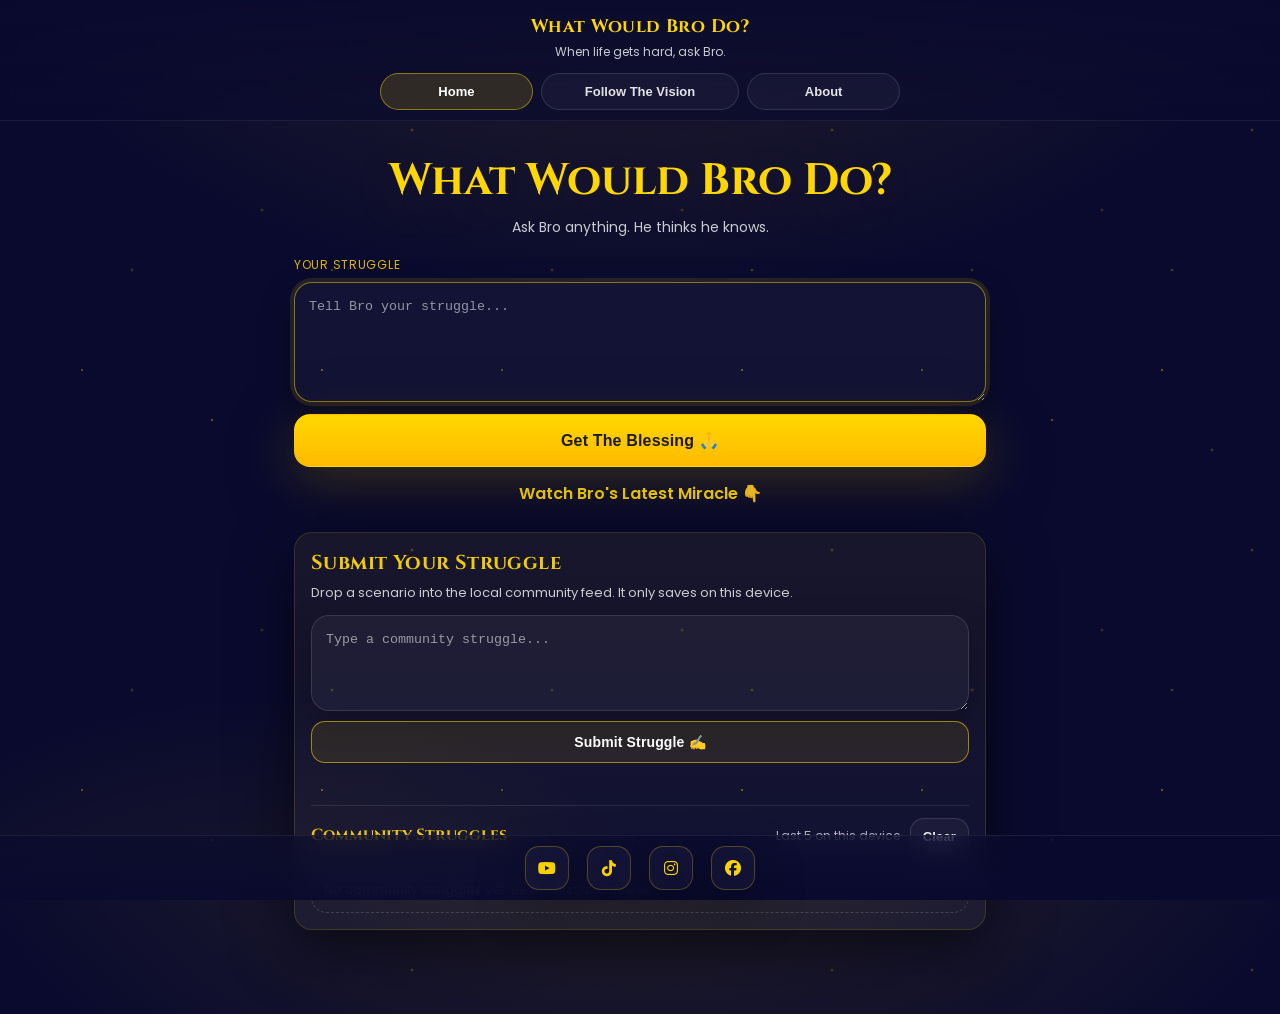
==== index.html @ 2c899ee7 "WWBD PWA: share links, legal pages, GitHub Pages support" ====
<!doctype html>
<html lang="en">
  <head>
    <meta charset="UTF-8" />
    <meta name="viewport" content="width=device-width, initial-scale=1, viewport-fit=cover" />
    <meta name="theme-color" content="#0a0a2e" />
    <meta
      name="description"
      content="Ask Bro anything. He thinks he knows. Follow @BroThinksHesJesus"
    />

    <meta property="og:title" content="What Would Bro Do?" />
    <meta
      property="og:description"
      content="Ask Bro anything. He thinks he knows. Follow @BroThinksHesJesus"
    />
    <meta property="og:image" content="og.png" />
    <meta property="og:type" content="website" />
    <meta name="twitter:card" content="summary_large_image" />
    <meta name="twitter:title" content="What Would Bro Do?" />
    <meta
      name="twitter:description"
      content="Ask Bro anything. He thinks he knows. Follow @BroThinksHesJesus"
    />
    <meta name="twitter:image" content="og.png" />

    <link rel="manifest" href="manifest.json" />
    <link rel="icon" href="icons/icon-192.png" />
    <link rel="apple-touch-icon" href="icons/icon-192.png" />
    <meta name="apple-mobile-web-app-capable" content="yes" />
    <meta name="apple-mobile-web-app-status-bar-style" content="black-translucent" />

    <link rel="preconnect" href="https://fonts.googleapis.com" />
    <link rel="preconnect" href="https://fonts.gstatic.com" crossorigin />
    <link
      href="https://fonts.googleapis.com/css2?family=Cinzel:wght@500;600;700&family=Poppins:wght@300;400;500;600&display=swap"
      rel="stylesheet"
    />

    <link
      rel="stylesheet"
      href="https://cdnjs.cloudflare.com/ajax/libs/font-awesome/6.5.0/css/all.min.css"
      referrerpolicy="no-referrer"
    />

    <!-- Replace G-XXXXXXXX with your Google Analytics ID -->
    <script async src="https://www.googletagmanager.com/gtag/js?id=G-XXXXXXXX"></script>
    <script>
      window.dataLayer = window.dataLayer || [];
      function gtag() {
        dataLayer.push(arguments);
      }
      gtag("js", new Date());
      gtag("config", "G-XXXXXXXX");
    </script>

    <!-- Replace with your AdSense Publisher ID when ready -->
    <script
      async
      src="https://pagead2.googlesyndication.com/pagead/js/adsbygoogle.js?client=ca-pub-XXXXXXXXXXXXXXX"
      crossorigin="anonymous"
    ></script>

    <link rel="stylesheet" href="style.css" />
    <title>What Would Bro Do?</title>
  </head>
  <body>
    <div class="particles" aria-hidden="true"></div>

    <header class="topbar">
      <div class="brand">
        <div class="brand__title">What Would Bro Do?</div>
        <div class="brand__tagline">When life gets hard, ask Bro.</div>
      </div>

      <nav class="tabs" aria-label="Primary">
        <button class="tab is-active" type="button" data-view="home">Home</button>
        <button class="tab" type="button" data-view="social">Follow The Vision</button>
        <button class="tab" type="button" data-view="about">About</button>
      </nav>
    </header>

    <main class="app" id="app" role="main">
      <section class="view is-active" id="view-home" data-view="home">
        <div class="hero">
          <h1 class="logo">What Would Bro Do?</h1>
          <p class="subtext">Ask Bro anything. He thinks he knows.</p>

          <label class="field">
            <span class="field__label">Your Struggle</span>
            <textarea
              id="struggleInput"
              class="input"
              rows="4"
              placeholder="Tell Bro your struggle..."
              autocomplete="off"
              autocapitalize="sentences"
              spellcheck="true"
            ></textarea>
          </label>

          <button id="blessBtn" class="btn btn--gold btn--xl" type="button">
            Get The Blessing 🙏
          </button>

          <a
            class="link"
            href="https://youtube.com/@BroThinksHesJesus"
            target="_blank"
            rel="noopener noreferrer"
          >
            Watch Bro's Latest Miracle 👇
          </a>

          <section class="community card">
            <h2 class="community__title">Submit Your Struggle</h2>
            <p class="community__sub">
              Drop a scenario into the local community feed. It only saves on this device.
            </p>

            <form id="communityForm" class="communityForm">
              <textarea
                id="communityInput"
                class="input input--sm"
                rows="3"
                placeholder="Type a community struggle..."
                autocomplete="off"
                autocapitalize="sentences"
                spellcheck="true"
              ></textarea>
              <button class="btn btn--outline" type="submit">Submit Struggle ✍️</button>
            </form>

            <div id="communityStatus" class="status" role="status" aria-live="polite"></div>

            <div class="community__header">
              <h3 class="community__headerTitle">Community Struggles</h3>
              <div class="community__headerRight">
                <div class="community__headerMeta">Last 5 on this device</div>
                <button id="communityClear" class="btn btn--ghost btn--sm" type="button">
                  Clear
                </button>
              </div>
            </div>
            <div id="communityList" class="communityList"></div>
          </section>
        </div>
      </section>

      <section class="view" id="view-result" data-view="result" aria-live="polite">
        <div class="card card--result">
          <div class="kicker">Bro Says:</div>
          <div id="broResponse" class="response">...</div>

          <div class="actions">
            <button id="shareBtn" class="btn btn--outline" type="button">Share This Blessing 📤</button>
            <button id="againBtn" class="btn btn--ghost" type="button">Ask Again 🔄</button>
            <a
              class="btn btn--gold"
              href="https://youtube.com/@BroThinksHesJesus"
              target="_blank"
              rel="noopener noreferrer"
            >
              Watch Bro's Latest Miracle ▶️
            </a>
          </div>

          <div id="shareStatus" class="status" role="status" aria-live="polite"></div>

          <div id="broTip" class="tip"></div>
        </div>
      </section>

      <section class="view" id="view-social" data-view="social">
        <h2 class="sectionTitle">Follow The Vision</h2>

        <div class="platformGrid">
          <article class="platformCard platformCard--youtube">
            <div class="platformCard__top">
              <div class="platformCard__icon" aria-hidden="true">
                <i class="fa-brands fa-youtube"></i>
              </div>
              <div class="platformCard__meta">
                <div class="platformCard__name">YouTube</div>
                <div class="platformCard__desc">Subscribe for Daily Miracles</div>
              </div>
            </div>
            <a
              class="btn btn--white"
              href="https://youtube.com/@BroThinksHesJesus"
              target="_blank"
              rel="noopener noreferrer"
            >
              Follow Now
            </a>
          </article>

          <article class="platformCard platformCard--tiktok">
            <div class="platformCard__top">
              <div class="platformCard__icon" aria-hidden="true">
                <i class="fa-brands fa-tiktok"></i>
              </div>
              <div class="platformCard__meta">
                <div class="platformCard__name">TikTok</div>
                <div class="platformCard__desc">Join The Chaos</div>
              </div>
            </div>
            <a
              class="btn btn--white"
              href="https://tiktok.com/@BroThinksHesJesus"
              target="_blank"
              rel="noopener noreferrer"
            >
              Follow Now
            </a>
          </article>

          <article class="platformCard platformCard--instagram">
            <div class="platformCard__top">
              <div class="platformCard__icon" aria-hidden="true">
                <i class="fa-brands fa-instagram"></i>
              </div>
              <div class="platformCard__meta">
                <div class="platformCard__name">Instagram</div>
                <div class="platformCard__desc">See The Digital Art</div>
              </div>
            </div>
            <a
              class="btn btn--white"
              href="https://instagram.com/BroThinksHesJesus"
              target="_blank"
              rel="noopener noreferrer"
            >
              Follow Now
            </a>
          </article>

          <article class="platformCard platformCard--facebook">
            <div class="platformCard__top">
              <div class="platformCard__icon" aria-hidden="true">
                <i class="fa-brands fa-facebook"></i>
              </div>
              <div class="platformCard__meta">
                <div class="platformCard__name">Facebook</div>
                <div class="platformCard__desc">Share With The Family</div>
              </div>
            </div>
            <a
              class="btn btn--white"
              href="https://facebook.com/BroThinksHesJesus"
              target="_blank"
              rel="noopener noreferrer"
            >
              Follow Now
            </a>
          </article>
        </div>

        <div class="more">
          <h3 class="more__title">More From The Multiverse</h3>
          <div class="more__links">
            <a class="more__link" href="#" aria-disabled="true">Coming Soon: WWBD Fitness</a>
            <a class="more__link" href="#" aria-disabled="true">Coming Soon: WWBD Dating</a>
            <a class="more__link" href="#" aria-disabled="true">Coming Soon: WWBD Finance</a>
          </div>
        </div>
      </section>

      <section class="view" id="view-about" data-view="about">
        <h2 class="sectionTitle">About</h2>

        <div class="card">
          <p>
            Bro Thinks He's Jesus is a 100% digitally created virtual character living in the modern world.
            Every video, every miracle, every confused reaction — all digital. Created for entertainment and
            parody.
          </p>
          <p>
            This app is a parody experience featuring a fictional digital character. Not affiliated with or endorsed
            by any religion, church, or platform.
          </p>
          <p class="warning">
            ⚠️ This app and all associated content is for entertainment and comedic parody purposes only. All
            characters are digitally created virtual entities.
          </p>
          <p class="aboutNote">
            Community Struggles are saved only on this device unless you add a backend. Don’t submit sensitive
            personal info.
          </p>

          <div class="legalLinks">
            <a class="legalLinks__item" href="/terms.html">Terms of Use</a>
            <a class="legalLinks__item" href="/privacy.html">Privacy Policy</a>
          </div>

          <div class="socialLinks">
            <a
              class="socialLinks__item"
              href="https://youtube.com/@BroThinksHesJesus"
              target="_blank"
              rel="noopener noreferrer"
            >
              <i class="fa-brands fa-youtube"></i>
              YouTube
            </a>
            <a
              class="socialLinks__item"
              href="https://tiktok.com/@BroThinksHesJesus"
              target="_blank"
              rel="noopener noreferrer"
            >
              <i class="fa-brands fa-tiktok"></i>
              TikTok
            </a>
            <a
              class="socialLinks__item"
              href="https://instagram.com/BroThinksHesJesus"
              target="_blank"
              rel="noopener noreferrer"
            >
              <i class="fa-brands fa-instagram"></i>
              Instagram
            </a>
            <a
              class="socialLinks__item"
              href="https://facebook.com/BroThinksHesJesus"
              target="_blank"
              rel="noopener noreferrer"
            >
              <i class="fa-brands fa-facebook"></i>
              Facebook
            </a>
          </div>
        </div>
      </section>
    </main>

    <footer class="socialBar" aria-label="Social Links">
      <a
        class="socialBar__icon"
        href="https://youtube.com/@BroThinksHesJesus"
        target="_blank"
        rel="noopener noreferrer"
        aria-label="YouTube"
      >
        <i class="fa-brands fa-youtube"></i>
      </a>
      <a
        class="socialBar__icon"
        href="https://tiktok.com/@BroThinksHesJesus"
        target="_blank"
        rel="noopener noreferrer"
        aria-label="TikTok"
      >
        <i class="fa-brands fa-tiktok"></i>
      </a>
      <a
        class="socialBar__icon"
        href="https://instagram.com/BroThinksHesJesus"
        target="_blank"
        rel="noopener noreferrer"
        aria-label="Instagram"
      >
        <i class="fa-brands fa-instagram"></i>
      </a>
      <a
        class="socialBar__icon"
        href="https://facebook.com/BroThinksHesJesus"
        target="_blank"
        rel="noopener noreferrer"
        aria-label="Facebook"
      >
        <i class="fa-brands fa-facebook"></i>
      </a>
    </footer>

    <script src="app.js" defer></script>
  </body>
</html>
---- style.css ----
:root {
  --bg: #0a0a2e;
  --gold: #ffd700;
  --text: #ffffff;
  --muted: rgba(255, 255, 255, 0.78);
  --panel: rgba(255, 255, 255, 0.06);
  --panelBorder: rgba(255, 215, 0, 0.22);
  --shadow: 0 18px 60px rgba(0, 0, 0, 0.55);
  --radius: 18px;
  --safeBottom: env(safe-area-inset-bottom, 0px);
}

* {
  box-sizing: border-box;
}

html,
body {
  height: 100%;
}

body {
  margin: 0;
  background: radial-gradient(1200px 800px at 50% -20%, rgba(255, 215, 0, 0.14), transparent 60%),
    radial-gradient(900px 700px at 20% 120%, rgba(255, 215, 0, 0.1), transparent 55%), var(--bg);
  color: var(--text);
  font-family: Poppins, system-ui, -apple-system, Segoe UI, Roboto, Arial, sans-serif;
  overflow-x: hidden;
}

.particles {
  position: fixed;
  inset: 0;
  pointer-events: none;
  z-index: 0;
  opacity: 0.75;
}

.particles::before,
.particles::after {
  content: "";
  position: absolute;
  inset: -10%;
  background-repeat: repeat;
  background-size: 420px 420px;
  filter: blur(0.2px);
}

.particles::before {
  background-image: radial-gradient(circle at 30px 40px, rgba(255, 215, 0, 0.9) 0 1px, transparent 1.6px),
    radial-gradient(circle at 120px 220px, rgba(255, 215, 0, 0.55) 0 1px, transparent 1.8px),
    radial-gradient(circle at 340px 90px, rgba(255, 215, 0, 0.75) 0 1px, transparent 1.7px),
    radial-gradient(circle at 260px 360px, rgba(255, 215, 0, 0.45) 0 1px, transparent 1.9px);
  animation: driftA 18s linear infinite;
  opacity: 0.55;
}

.particles::after {
  background-image: radial-gradient(circle at 80px 120px, rgba(255, 215, 0, 0.6) 0 1px, transparent 1.9px),
    radial-gradient(circle at 210px 40px, rgba(255, 215, 0, 0.85) 0 1px, transparent 1.6px),
    radial-gradient(circle at 390px 300px, rgba(255, 215, 0, 0.5) 0 1px, transparent 1.9px),
    radial-gradient(circle at 40px 360px, rgba(255, 215, 0, 0.7) 0 1px, transparent 1.7px);
  animation: driftB 26s linear infinite;
  opacity: 0.45;
  mix-blend-mode: screen;
}

@keyframes driftA {
  from {
    transform: translate3d(0, 0, 0);
  }
  to {
    transform: translate3d(-120px, 220px, 0);
  }
}

@keyframes driftB {
  from {
    transform: translate3d(0, 0, 0);
  }
  to {
    transform: translate3d(140px, -260px, 0);
  }
}

.topbar {
  position: sticky;
  top: 0;
  z-index: 2;
  padding: 14px 14px 10px;
  background: linear-gradient(to bottom, rgba(10, 10, 46, 0.92), rgba(10, 10, 46, 0.62));
  backdrop-filter: blur(10px);
  border-bottom: 1px solid rgba(255, 255, 255, 0.07);
}

.brand {
  text-align: center;
}

.brand__title {
  font-family: Cinzel, serif;
  color: var(--gold);
  font-weight: 700;
  letter-spacing: 0.03em;
  font-size: 16px;
}

.brand__tagline {
  margin-top: 4px;
  font-size: 12px;
  color: var(--muted);
}

.tabs {
  margin-top: 12px;
  display: grid;
  grid-template-columns: 1fr 1.3fr 1fr;
  gap: 8px;
}

.tab {
  appearance: none;
  border: 1px solid rgba(255, 255, 255, 0.12);
  background: rgba(255, 255, 255, 0.04);
  color: rgba(255, 255, 255, 0.88);
  padding: 10px 10px;
  border-radius: 999px;
  font-size: 13px;
  font-weight: 600;
}

.tab.is-active {
  border-color: rgba(255, 215, 0, 0.45);
  background: rgba(255, 215, 0, 0.14);
  color: var(--text);
}

.app {
  position: relative;
  z-index: 1;
  padding: 18px 14px calc(84px + var(--safeBottom));
  max-width: 720px;
  margin: 0 auto;
}

.view {
  display: none;
  opacity: 0;
  transform: translateY(8px);
}

.view.is-active {
  display: block;
}

.view.is-enter {
  animation: viewIn 280ms ease-out forwards;
}

@keyframes viewIn {
  from {
    opacity: 0;
    transform: translateY(10px);
  }
  to {
    opacity: 1;
    transform: translateY(0);
  }
}

.hero {
  padding-top: 12px;
  display: grid;
  gap: 12px;
}

.logo {
  margin: 6px 0 0;
  text-align: center;
  font-family: Cinzel, serif;
  color: var(--gold);
  font-weight: 700;
  font-size: 34px;
  line-height: 1.1;
  text-shadow: 0 12px 60px rgba(255, 215, 0, 0.15);
}

.subtext {
  margin: 0;
  text-align: center;
  color: var(--muted);
  font-size: 14px;
}

.field {
  display: grid;
  gap: 8px;
  margin-top: 6px;
}

.field__label {
  font-size: 12px;
  letter-spacing: 0.06em;
  text-transform: uppercase;
  color: rgba(255, 215, 0, 0.85);
}

.input {
  width: 100%;
  resize: vertical;
  min-height: 120px;
  padding: 14px 14px;
  border-radius: var(--radius);
  border: 1px solid rgba(255, 255, 255, 0.12);
  background: rgba(255, 255, 255, 0.04);
  color: var(--text);
  outline: none;
  line-height: 1.45;
  box-shadow: 0 10px 30px rgba(0, 0, 0, 0.25);
}

.input::placeholder {
  color: rgba(255, 255, 255, 0.55);
}

.input:focus {
  border-color: rgba(255, 215, 0, 0.5);
  box-shadow: 0 0 0 4px rgba(255, 215, 0, 0.11), 0 14px 34px rgba(0, 0, 0, 0.35);
}

.btn {
  appearance: none;
  border: 1px solid transparent;
  border-radius: 14px;
  padding: 12px 14px;
  font-weight: 700;
  font-size: 14px;
  letter-spacing: 0.01em;
  cursor: pointer;
  text-decoration: none;
  display: inline-flex;
  justify-content: center;
  align-items: center;
  gap: 10px;
  transition: transform 120ms ease, filter 120ms ease, background 120ms ease, border-color 120ms ease;
  user-select: none;
}

.btn:active {
  transform: translateY(1px) scale(0.99);
}

.btn--xl {
  padding: 16px 16px;
  font-size: 16px;
  border-radius: 16px;
}

.btn--gold {
  background: linear-gradient(180deg, rgba(255, 215, 0, 1), rgba(255, 186, 0, 1));
  color: #1b1b1b;
  box-shadow: 0 14px 50px rgba(255, 215, 0, 0.18), 0 20px 70px rgba(0, 0, 0, 0.35);
}

.btn--gold:hover {
  filter: brightness(1.04);
}

.btn--outline {
  border-color: rgba(255, 215, 0, 0.55);
  background: rgba(255, 215, 0, 0.09);
  color: var(--text);
}

.btn--ghost {
  border-color: rgba(255, 255, 255, 0.12);
  background: rgba(255, 255, 255, 0.04);
  color: rgba(255, 255, 255, 0.92);
}

.btn--white {
  background: rgba(255, 255, 255, 0.92);
  color: #161616;
}

.link {
  text-align: center;
  color: rgba(255, 215, 0, 0.9);
  text-decoration: none;
  font-weight: 600;
  margin-top: 2px;
}

.link:hover {
  text-decoration: underline;
}

.card {
  background: var(--panel);
  border: 1px solid rgba(255, 255, 255, 0.1);
  border-radius: var(--radius);
  padding: 16px 16px;
  box-shadow: var(--shadow);
}

.card--result {
  border-color: var(--panelBorder);
  padding: 18px 16px;
}

.community {
  margin-top: 14px;
  padding: 16px 16px;
  border-color: rgba(255, 215, 0, 0.14);
  background: linear-gradient(180deg, rgba(255, 215, 0, 0.06), rgba(255, 255, 255, 0.03));
}

.community__title {
  margin: 0;
  font-family: Cinzel, serif;
  color: rgba(255, 215, 0, 0.95);
  font-size: 20px;
  letter-spacing: 0.02em;
}

.community__sub {
  margin: 8px 0 12px;
  color: rgba(255, 255, 255, 0.78);
  font-size: 13px;
  line-height: 1.4;
}

.input--sm {
  min-height: 96px;
}

.communityForm {
  display: grid;
  gap: 10px;
}

.community__header {
  margin-top: 14px;
  display: flex;
  justify-content: space-between;
  align-items: baseline;
  gap: 10px;
  padding-top: 12px;
  border-top: 1px solid rgba(255, 255, 255, 0.1);
}

.community__headerTitle {
  margin: 0;
  font-family: Cinzel, serif;
  color: rgba(255, 215, 0, 0.92);
  font-size: 16px;
}

.community__headerMeta {
  font-size: 12px;
  color: rgba(255, 255, 255, 0.68);
}

.community__headerRight {
  display: flex;
  gap: 10px;
  align-items: center;
}

.communityList {
  margin-top: 12px;
  display: grid;
  gap: 10px;
}

.communityItem {
  border-radius: 16px;
  border: 1px solid rgba(255, 255, 255, 0.12);
  background: rgba(0, 0, 0, 0.16);
  padding: 12px 12px;
  display: grid;
  gap: 10px;
}

.communityItem__text {
  margin: 0;
  color: rgba(255, 255, 255, 0.92);
  font-size: 14px;
  line-height: 1.45;
}

.communityItem__actions {
  display: flex;
  gap: 10px;
  flex-wrap: wrap;
}

.btn--sm {
  padding: 10px 12px;
  border-radius: 14px;
  font-size: 13px;
}

.communityEmpty {
  border-radius: 16px;
  border: 1px dashed rgba(255, 255, 255, 0.16);
  padding: 12px 12px;
  color: rgba(255, 255, 255, 0.72);
  font-size: 13px;
}

.kicker {
  font-family: Cinzel, serif;
  color: var(--gold);
  letter-spacing: 0.08em;
  text-transform: uppercase;
  font-size: 12px;
  margin-bottom: 10px;
}

.response {
  font-size: 22px;
  line-height: 1.35;
  font-weight: 600;
  color: var(--text);
}

.actions {
  margin-top: 16px;
  display: grid;
  gap: 10px;
}

.status {
  margin-top: 10px;
  min-height: 18px;
  color: rgba(255, 255, 255, 0.85);
  font-size: 13px;
  white-space: pre-wrap;
}

.tip {
  margin-top: 14px;
  color: rgba(255, 215, 0, 0.92);
  font-style: italic;
  font-weight: 600;
  line-height: 1.4;
}

.sectionTitle {
  margin: 10px 0 14px;
  font-family: Cinzel, serif;
  color: var(--gold);
  font-size: 26px;
  letter-spacing: 0.02em;
}

.platformGrid {
  display: grid;
  gap: 12px;
}

.platformCard {
  border-radius: var(--radius);
  padding: 14px 14px;
  box-shadow: var(--shadow);
  border: 1px solid rgba(255, 255, 255, 0.1);
  display: grid;
  gap: 12px;
}

.platformCard__top {
  display: grid;
  grid-template-columns: 44px 1fr;
  gap: 12px;
  align-items: center;
}

.platformCard__icon {
  width: 44px;
  height: 44px;
  border-radius: 14px;
  display: grid;
  place-items: center;
  background: rgba(255, 255, 255, 0.18);
  font-size: 20px;
}

.platformCard__name {
  font-weight: 800;
  font-size: 14px;
  letter-spacing: 0.02em;
}

.platformCard__desc {
  color: rgba(255, 255, 255, 0.9);
  font-size: 13px;
}

.platformCard--youtube {
  background: linear-gradient(180deg, rgba(255, 0, 0, 0.32), rgba(10, 10, 46, 0.9));
  border-color: rgba(255, 0, 0, 0.35);
}

.platformCard--tiktok {
  background: linear-gradient(180deg, rgba(37, 244, 238, 0.22), rgba(10, 10, 46, 0.9));
  border-color: rgba(37, 244, 238, 0.32);
}

.platformCard--instagram {
  background: linear-gradient(180deg, rgba(225, 48, 108, 0.22), rgba(10, 10, 46, 0.9));
  border-color: rgba(225, 48, 108, 0.3);
}

.platformCard--facebook {
  background: linear-gradient(180deg, rgba(24, 119, 242, 0.22), rgba(10, 10, 46, 0.9));
  border-color: rgba(24, 119, 242, 0.3);
}

.more {
  margin-top: 16px;
  padding: 16px;
  border-radius: var(--radius);
  border: 1px solid rgba(255, 255, 255, 0.12);
  background: rgba(255, 255, 255, 0.03);
}

.more__title {
  margin: 0 0 10px;
  font-family: Cinzel, serif;
  color: rgba(255, 215, 0, 0.95);
  font-size: 18px;
}

.more__links {
  display: grid;
  gap: 10px;
}

.more__link {
  color: rgba(255, 255, 255, 0.85);
  text-decoration: none;
  border: 1px solid rgba(255, 255, 255, 0.12);
  background: rgba(0, 0, 0, 0.18);
  padding: 12px 12px;
  border-radius: 14px;
}

.more__link:hover {
  border-color: rgba(255, 215, 0, 0.35);
}

.more__link[aria-disabled="true"] {
  opacity: 0.8;
  cursor: not-allowed;
}

.warning {
  color: rgba(255, 215, 0, 0.92);
  font-weight: 600;
}

.aboutNote {
  color: rgba(255, 255, 255, 0.78);
  font-weight: 600;
}

.legalLinks {
  margin-top: 12px;
  display: flex;
  gap: 10px;
  flex-wrap: wrap;
}

.legalLinks__item {
  color: rgba(255, 215, 0, 0.95);
  text-decoration: none;
  border: 1px solid rgba(255, 215, 0, 0.22);
  border-radius: 999px;
  padding: 10px 12px;
  background: rgba(255, 215, 0, 0.06);
  font-weight: 800;
  font-size: 13px;
}

.legalLinks__item:hover {
  border-color: rgba(255, 215, 0, 0.5);
}

.policyShell {
  padding-top: 14px;
}

.policyTop {
  display: flex;
  justify-content: flex-start;
  margin-bottom: 8px;
}

.policyCard p {
  color: rgba(255, 255, 255, 0.86);
  line-height: 1.55;
}

.policyMeta {
  margin-top: 0;
  color: rgba(255, 255, 255, 0.7);
  font-size: 13px;
  font-weight: 600;
}

.policyH {
  margin: 18px 0 8px;
  font-family: Cinzel, serif;
  color: rgba(255, 215, 0, 0.95);
  font-size: 18px;
}

.policyList {
  margin: 10px 0 0;
  padding-left: 18px;
  color: rgba(255, 255, 255, 0.86);
  line-height: 1.55;
}

.socialLinks {
  margin-top: 12px;
  display: grid;
  gap: 10px;
}

.socialLinks__item {
  color: rgba(255, 255, 255, 0.92);
  text-decoration: none;
  border: 1px solid rgba(255, 255, 255, 0.12);
  border-radius: 14px;
  padding: 12px 12px;
  display: inline-flex;
  align-items: center;
  gap: 10px;
  background: rgba(255, 255, 255, 0.03);
}

.socialLinks__item:hover {
  border-color: rgba(255, 215, 0, 0.35);
}

.socialBar {
  position: fixed;
  left: 0;
  right: 0;
  bottom: 0;
  padding: 10px 18px calc(10px + var(--safeBottom));
  display: flex;
  justify-content: center;
  gap: 18px;
  background: linear-gradient(to top, rgba(10, 10, 46, 0.95), rgba(10, 10, 46, 0.55));
  backdrop-filter: blur(12px);
  border-top: 1px solid rgba(255, 255, 255, 0.08);
  z-index: 2;
}

.socialBar__icon {
  width: 44px;
  height: 44px;
  border-radius: 14px;
  display: grid;
  place-items: center;
  text-decoration: none;
  color: rgba(255, 215, 0, 0.98);
  border: 1px solid rgba(255, 215, 0, 0.26);
  background: rgba(255, 255, 255, 0.03);
  box-shadow: 0 18px 50px rgba(0, 0, 0, 0.35);
  transition: transform 120ms ease, background 120ms ease, border-color 120ms ease;
}

.socialBar__icon:hover {
  border-color: rgba(255, 215, 0, 0.55);
  background: rgba(255, 215, 0, 0.08);
}

.socialBar__icon:active {
  transform: translateY(1px) scale(0.99);
}

@media (min-width: 640px) {
  .brand__title {
    font-size: 18px;
  }

  .tabs {
    max-width: 520px;
    margin-left: auto;
    margin-right: auto;
  }

  .logo {
    font-size: 44px;
  }

  .actions {
    grid-template-columns: 1fr 1fr;
  }

  .actions .btn--gold {
    grid-column: 1 / -1;
  }
}

@media (prefers-reduced-motion: reduce) {
  .particles::before,
  .particles::after,
  .view.is-enter {
    animation: none !important;
  }
}
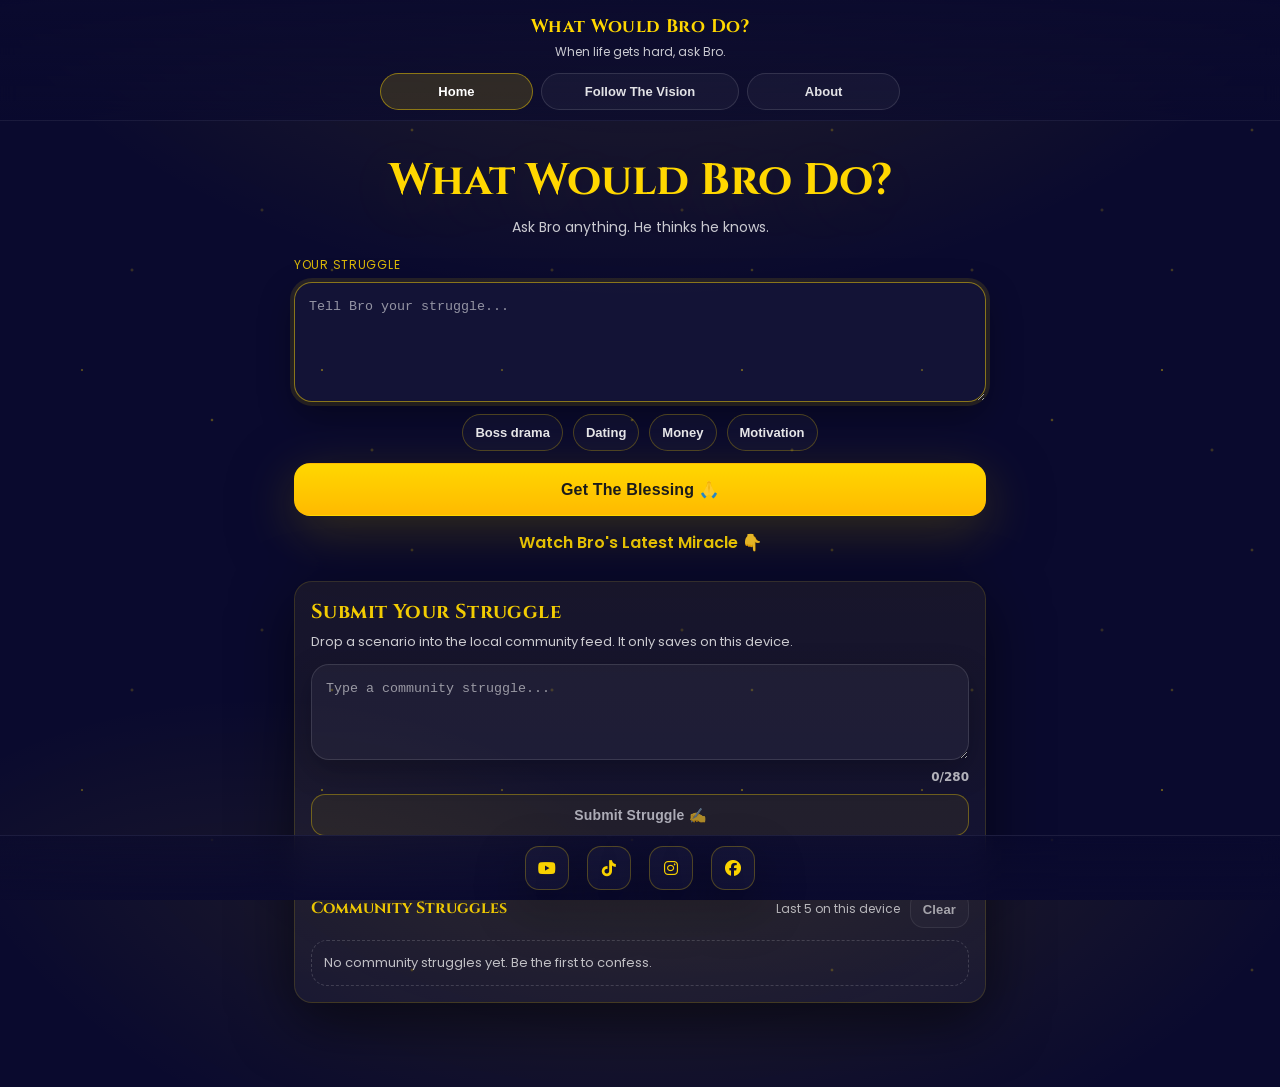
==== commit 4780f465: "UI polish: quick chips, counters, focus styles" ====
--- a/index.html
+++ b/index.html
@@ -99,6 +99,21 @@
             ></textarea>
           </label>
 
+          <div class="chips" aria-label="Quick struggles">
+            <button class="chip" type="button" data-template="My boss asked me to circle back but I already spiritually ascended.">
+              Boss drama
+            </button>
+            <button class="chip" type="button" data-template="I miss them but my dignity is fighting for its life.">
+              Dating
+            </button>
+            <button class="chip" type="button" data-template="My bank account is doing a famine arc.">
+              Money
+            </button>
+            <button class="chip" type="button" data-template="I need motivation but my bed has a strong anointing.">
+              Motivation
+            </button>
+          </div>
+
           <button id="blessBtn" class="btn btn--gold btn--xl" type="button">
             Get The Blessing 🙏
           </button>
@@ -128,6 +143,9 @@
                 autocapitalize="sentences"
                 spellcheck="true"
               ></textarea>
+              <div class="counterRow">
+                <div id="communityCount" class="counter" aria-live="polite">0/280</div>
+              </div>
               <button class="btn btn--outline" type="submit">Submit Struggle ✍️</button>
             </form>
 
--- a/style.css
+++ b/style.css
@@ -26,6 +26,7 @@
   color: var(--text);
   font-family: Poppins, system-ui, -apple-system, Segoe UI, Roboto, Arial, sans-serif;
   overflow-x: hidden;
+  -webkit-tap-highlight-color: transparent;
 }
 
 .particles {
@@ -246,6 +247,12 @@
   user-select: none;
 }
 
+.btn:disabled {
+  opacity: 0.65;
+  cursor: not-allowed;
+  transform: none;
+}
+
 .btn:active {
   transform: translateY(1px) scale(0.99);
 }
@@ -262,8 +269,84 @@
   box-shadow: 0 14px 50px rgba(255, 215, 0, 0.18), 0 20px 70px rgba(0, 0, 0, 0.35);
 }
 
-.btn--gold:hover {
+.btn--gold:not(:disabled) {
+  animation: goldPulse 3.2s ease-in-out infinite;
+}
+
+.btn--gold:not(:disabled):hover {
   filter: brightness(1.04);
+}
+
+@keyframes goldPulse {
+  0%,
+  100% {
+    box-shadow: 0 14px 50px rgba(255, 215, 0, 0.16), 0 20px 70px rgba(0, 0, 0, 0.35);
+  }
+  50% {
+    box-shadow: 0 16px 64px rgba(255, 215, 0, 0.24), 0 26px 90px rgba(0, 0, 0, 0.38);
+  }
+}
+
+.btn:focus-visible,
+.tab:focus-visible,
+.chip:focus-visible,
+.link:focus-visible,
+.socialBar__icon:focus-visible,
+.legalLinks__item:focus-visible,
+.socialLinks__item:focus-visible,
+.more__link:focus-visible {
+  outline: none;
+  box-shadow: 0 0 0 4px rgba(255, 215, 0, 0.18), 0 18px 60px rgba(0, 0, 0, 0.45);
+  border-color: rgba(255, 215, 0, 0.55);
+}
+
+.chips {
+  display: flex;
+  flex-wrap: wrap;
+  justify-content: center;
+  gap: 10px;
+}
+
+.chip {
+  appearance: none;
+  border: 1px solid rgba(255, 215, 0, 0.26);
+  background: rgba(255, 255, 255, 0.03);
+  color: rgba(255, 255, 255, 0.92);
+  padding: 10px 12px;
+  border-radius: 999px;
+  font-weight: 700;
+  font-size: 13px;
+  cursor: pointer;
+  transition: transform 120ms ease, background 120ms ease, border-color 120ms ease;
+}
+
+.chip:active {
+  transform: translateY(1px);
+}
+
+.chip:hover {
+  border-color: rgba(255, 215, 0, 0.55);
+  background: rgba(255, 215, 0, 0.08);
+}
+
+.counterRow {
+  display: flex;
+  justify-content: flex-end;
+}
+
+.counter {
+  font-size: 12px;
+  color: rgba(255, 255, 255, 0.68);
+  font-weight: 700;
+}
+
+.counter.is-over {
+  color: rgba(255, 160, 160, 0.95);
+}
+
+.input[aria-invalid="true"] {
+  border-color: rgba(255, 160, 160, 0.6);
+  box-shadow: 0 0 0 4px rgba(255, 160, 160, 0.12), 0 14px 34px rgba(0, 0, 0, 0.35);
 }
 
 .btn--outline {
@@ -710,7 +793,8 @@
 @media (prefers-reduced-motion: reduce) {
   .particles::before,
   .particles::after,
-  .view.is-enter {
+  .view.is-enter,
+  .btn--gold:not(:disabled) {
     animation: none !important;
   }
 }
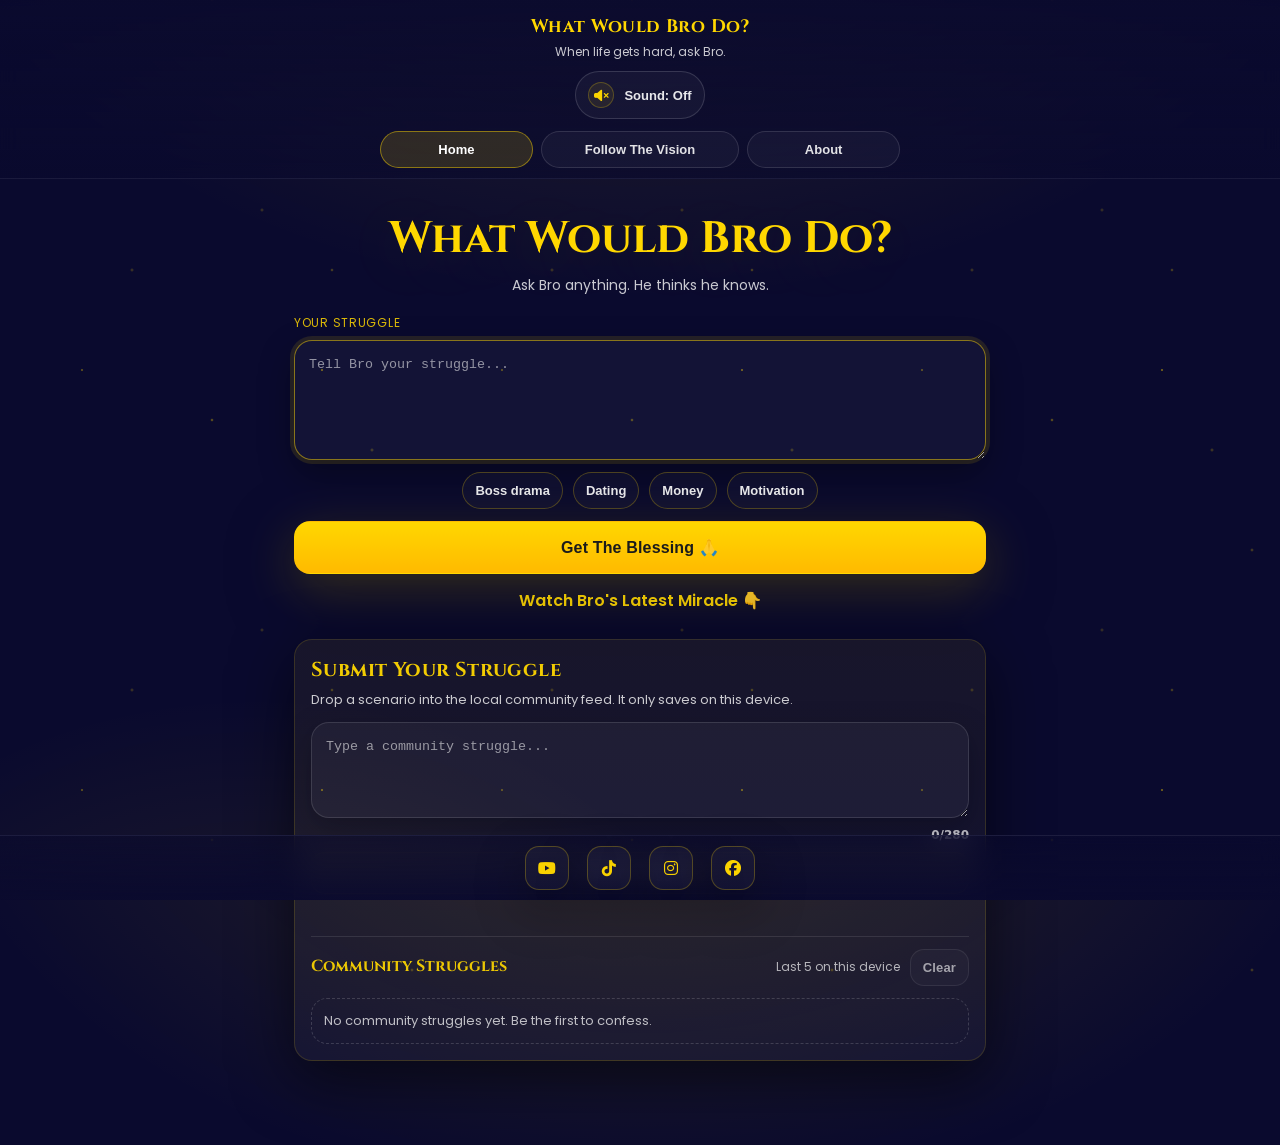
==== commit 1c214f7a: "Viral mode: sound toggle + confetti" ====
--- a/index.html
+++ b/index.html
@@ -71,6 +71,13 @@
       <div class="brand">
         <div class="brand__title">What Would Bro Do?</div>
         <div class="brand__tagline">When life gets hard, ask Bro.</div>
+      </div>
+
+      <div class="topbar__actions" aria-label="Settings">
+        <button id="soundToggle" class="pill" type="button" aria-pressed="false" aria-label="Sound">
+          <span class="pill__icon" aria-hidden="true"><i class="fa-solid fa-volume-xmark"></i></span>
+          <span class="pill__label">Sound: Off</span>
+        </button>
       </div>
 
       <nav class="tabs" aria-label="Primary">
--- a/style.css
+++ b/style.css
@@ -92,6 +92,57 @@
   background: linear-gradient(to bottom, rgba(10, 10, 46, 0.92), rgba(10, 10, 46, 0.62));
   backdrop-filter: blur(10px);
   border-bottom: 1px solid rgba(255, 255, 255, 0.07);
+}
+
+.topbar__actions {
+  margin-top: 10px;
+  display: flex;
+  justify-content: center;
+}
+
+.pill {
+  appearance: none;
+  border: 1px solid rgba(255, 255, 255, 0.14);
+  background: rgba(255, 255, 255, 0.04);
+  color: rgba(255, 255, 255, 0.9);
+  border-radius: 999px;
+  padding: 10px 12px;
+  display: inline-flex;
+  align-items: center;
+  gap: 10px;
+  font-weight: 800;
+  font-size: 13px;
+  cursor: pointer;
+  transition: transform 120ms ease, background 120ms ease, border-color 120ms ease;
+}
+
+.pill__icon {
+  width: 26px;
+  height: 26px;
+  border-radius: 999px;
+  display: grid;
+  place-items: center;
+  border: 1px solid rgba(255, 215, 0, 0.24);
+  background: rgba(255, 215, 0, 0.08);
+  color: rgba(255, 215, 0, 0.98);
+}
+
+.pill:active {
+  transform: translateY(1px);
+}
+
+.pill.is-on {
+  border-color: rgba(255, 215, 0, 0.45);
+  background: rgba(255, 215, 0, 0.12);
+}
+
+.pill.is-on .pill__icon {
+  border-color: rgba(255, 215, 0, 0.5);
+  background: rgba(255, 215, 0, 0.18);
+}
+
+.pill:hover {
+  border-color: rgba(255, 215, 0, 0.35);
 }
 
 .brand {
@@ -289,6 +340,7 @@
 
 .btn:focus-visible,
 .tab:focus-visible,
+.pill:focus-visible,
 .chip:focus-visible,
 .link:focus-visible,
 .socialBar__icon:focus-visible,
@@ -298,6 +350,74 @@
   outline: none;
   box-shadow: 0 0 0 4px rgba(255, 215, 0, 0.18), 0 18px 60px rgba(0, 0, 0, 0.45);
   border-color: rgba(255, 215, 0, 0.55);
+}
+
+.confetti {
+  position: fixed;
+  inset: 0;
+  pointer-events: none;
+  z-index: 5;
+}
+
+.confettiPiece {
+  position: absolute;
+  top: -20px;
+  width: 10px;
+  height: 14px;
+  border-radius: 3px;
+  transform: translate3d(0, 0, 0);
+  animation: confettiFall 900ms ease-out forwards;
+  opacity: 0.95;
+  filter: drop-shadow(0 10px 18px rgba(0, 0, 0, 0.45));
+}
+
+@keyframes confettiFall {
+  0% {
+    transform: translate3d(var(--x, 0), -30px, 0) rotate(0deg);
+  }
+  100% {
+    transform: translate3d(calc(var(--x, 0) + var(--drift, 0px)), calc(100vh + 40px), 0)
+      rotate(var(--rot, 260deg));
+    opacity: 0;
+  }
+}
+
+.response.is-pop {
+  animation: popIn 260ms ease-out;
+}
+
+@keyframes popIn {
+  0% {
+    transform: translateY(6px) scale(0.985);
+    filter: blur(0.1px);
+  }
+  100% {
+    transform: translateY(0) scale(1);
+    filter: blur(0);
+  }
+}
+
+.wiggle {
+  animation: wiggle 320ms ease-in-out;
+}
+
+@keyframes wiggle {
+  0%,
+  100% {
+    transform: translateX(0);
+  }
+  20% {
+    transform: translateX(-6px);
+  }
+  40% {
+    transform: translateX(5px);
+  }
+  60% {
+    transform: translateX(-4px);
+  }
+  80% {
+    transform: translateX(3px);
+  }
 }
 
 .chips {
@@ -794,7 +914,10 @@
   .particles::before,
   .particles::after,
   .view.is-enter,
-  .btn--gold:not(:disabled) {
+  .btn--gold:not(:disabled),
+  .confettiPiece,
+  .response.is-pop,
+  .wiggle {
     animation: none !important;
   }
 }
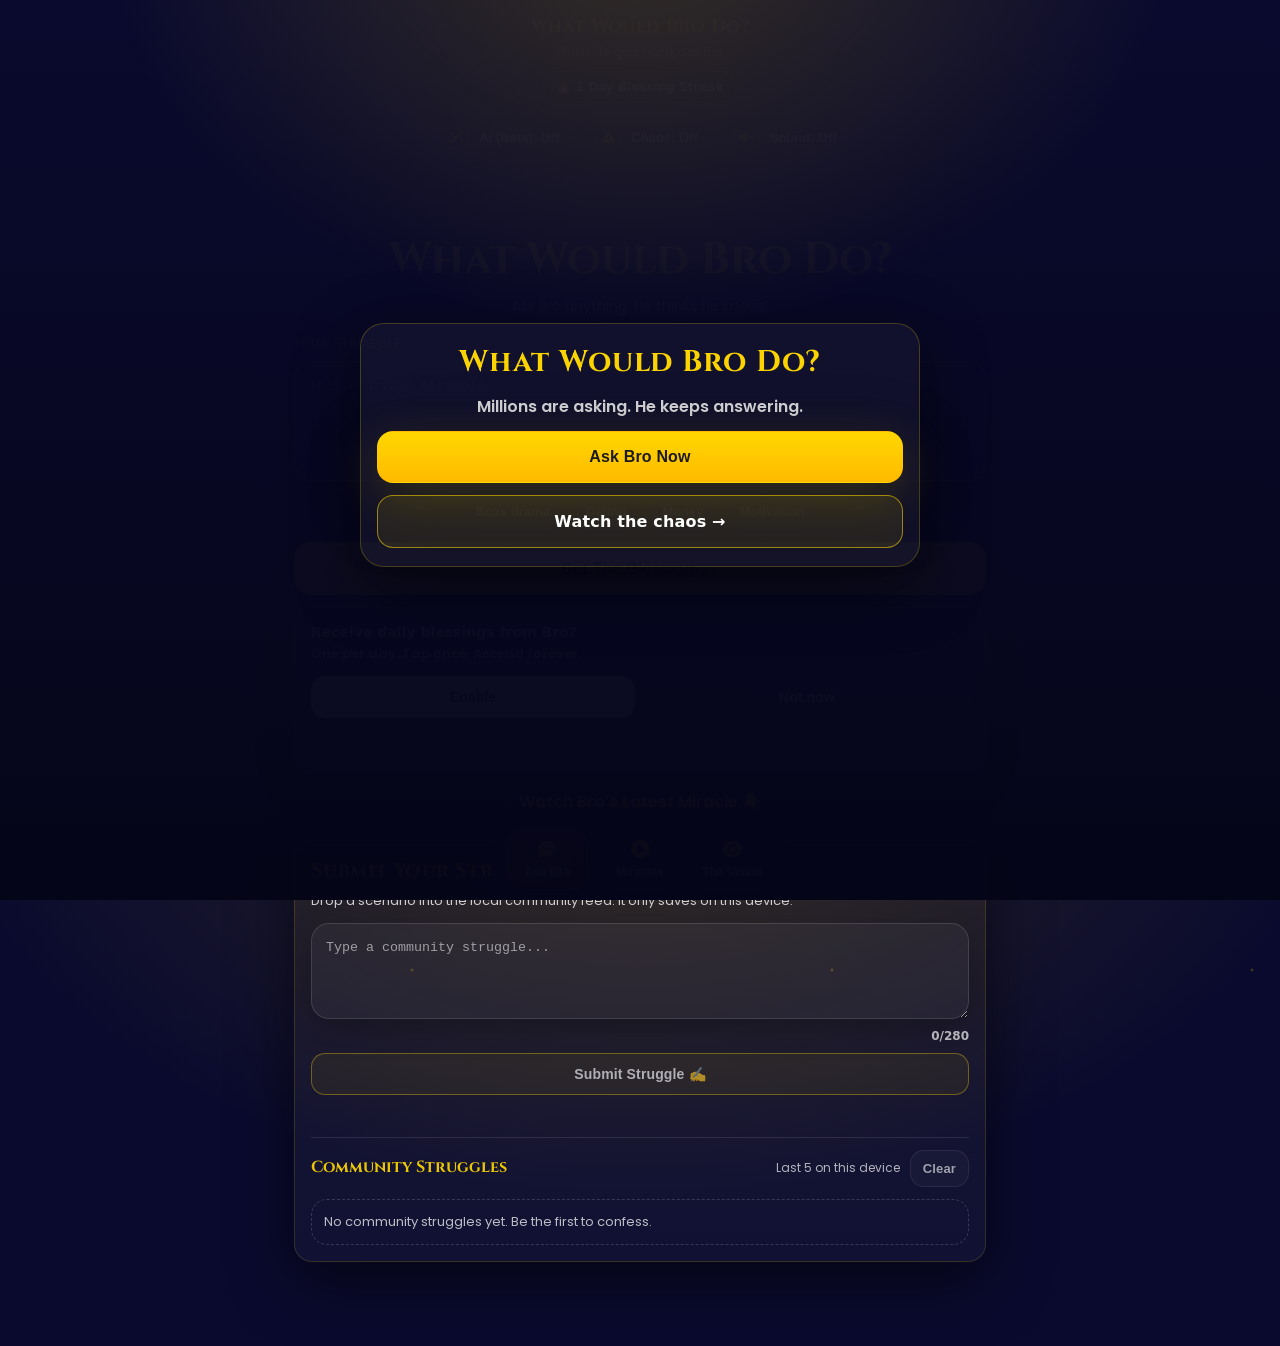
==== commit c9422b0d: "Add AI mode + creator tools + trend board" ====
--- a/index.html
+++ b/index.html
@@ -6,13 +6,13 @@
     <meta name="theme-color" content="#0a0a2e" />
     <meta
       name="description"
-      content="Ask Bro anything. He thinks he knows. Follow @BroThinksHesJesus"
+      content="The official hub of the Bro Multiverse. Ask Bro anything. He thinks he knows. Follow @BroThinksHesJesus"
     />
 
     <meta property="og:title" content="What Would Bro Do?" />
     <meta
       property="og:description"
-      content="Ask Bro anything. He thinks he knows. Follow @BroThinksHesJesus"
+      content="The official hub of the Bro Multiverse. Ask Bro anything. He thinks he knows. Follow @BroThinksHesJesus"
     />
     <meta property="og:image" content="og.png" />
     <meta property="og:type" content="website" />
@@ -20,7 +20,7 @@
     <meta name="twitter:title" content="What Would Bro Do?" />
     <meta
       name="twitter:description"
-      content="Ask Bro anything. He thinks he knows. Follow @BroThinksHesJesus"
+      content="The official hub of the Bro Multiverse. Ask Bro anything. He thinks he knows. Follow @BroThinksHesJesus"
     />
     <meta name="twitter:image" content="og.png" />
 
@@ -66,25 +66,46 @@
   </head>
   <body>
     <div class="particles" aria-hidden="true"></div>
+    <div id="splash" class="splash">
+      <div class="splash__panel">
+        <div class="splash__title">What Would Bro Do?</div>
+        <div class="splash__sub">Millions are asking. He keeps answering.</div>
+        <button id="splashCta" class="btn btn--gold btn--xl" type="button">Ask Bro Now</button>
+        <a
+          class="btn btn--outline btn--xl"
+          href="https://youtube.com/@BroThinksHesJesus"
+          data-link="youtube"
+          target="_blank"
+          rel="noopener noreferrer"
+        >
+          Watch the chaos →
+        </a>
+      </div>
+    </div>
 
     <header class="topbar">
       <div class="brand">
         <div class="brand__title">What Would Bro Do?</div>
         <div class="brand__tagline">When life gets hard, ask Bro.</div>
+        <div id="streakBadge" class="streakBadge" aria-live="polite"></div>
       </div>
 
       <div class="topbar__actions" aria-label="Settings">
+        <button id="aiToggle" class="pill" type="button" aria-pressed="false" aria-label="AI Mode">
+          <span class="pill__icon" aria-hidden="true"><i class="fa-solid fa-wand-sparkles"></i></span>
+          <span class="pill__label">AI (Beta): Off</span>
+        </button>
+        <button id="chaosToggle" class="pill" type="button" aria-pressed="false" aria-label="Chaos Mode">
+          <span class="pill__icon" aria-hidden="true"><i class="fa-solid fa-triangle-exclamation"></i></span>
+          <span class="pill__label">Chaos: Off</span>
+        </button>
         <button id="soundToggle" class="pill" type="button" aria-pressed="false" aria-label="Sound">
           <span class="pill__icon" aria-hidden="true"><i class="fa-solid fa-volume-xmark"></i></span>
           <span class="pill__label">Sound: Off</span>
         </button>
       </div>
-
-      <nav class="tabs" aria-label="Primary">
-        <button class="tab is-active" type="button" data-view="home">Home</button>
-        <button class="tab" type="button" data-view="social">Follow The Vision</button>
-        <button class="tab" type="button" data-view="about">About</button>
-      </nav>
+      <div id="modeStatus" class="modeStatus" aria-live="polite"></div>
+
     </header>
 
     <main class="app" id="app" role="main">
@@ -125,9 +146,22 @@
             Get The Blessing 🙏
           </button>
 
+          <section id="notifyCard" class="card notifyCard" aria-label="Notifications" hidden>
+            <div class="notifyCard__top">
+              <div class="notifyCard__title">Receive daily blessings from Bro?</div>
+              <div class="notifyCard__sub">One per day. Tap once. Ascend forever.</div>
+            </div>
+            <div class="notifyCard__actions">
+              <button id="notifyEnable" class="btn btn--white" type="button">Enable</button>
+              <button id="notifyDismiss" class="btn btn--ghost" type="button">Not now</button>
+            </div>
+            <div id="notifyStatus" class="status" role="status" aria-live="polite"></div>
+          </section>
+
           <a
             class="link"
             href="https://youtube.com/@BroThinksHesJesus"
+            data-link="youtube"
             target="_blank"
             rel="noopener noreferrer"
           >
@@ -175,6 +209,7 @@
       <section class="view" id="view-result" data-view="result" aria-live="polite">
         <div class="card card--result">
           <div class="kicker">Bro Says:</div>
+          <div id="chaosBanner" class="chaosBanner" hidden>⚠️ Chaos Mode Activated</div>
           <div id="broResponse" class="response">...</div>
 
           <div class="actions">
@@ -183,6 +218,7 @@
             <a
               class="btn btn--gold"
               href="https://youtube.com/@BroThinksHesJesus"
+              data-link="youtube"
               target="_blank"
               rel="noopener noreferrer"
             >
@@ -193,108 +229,174 @@
           <div id="shareStatus" class="status" role="status" aria-live="polite"></div>
 
           <div id="broTip" class="tip"></div>
+          <div id="funnelCard" class="funnelCard" hidden></div>
+
+          <div class="creatorTools">
+            <button id="videoIdeaBtn" class="btn btn--white btn--xl" type="button">Create Video Idea 🎬</button>
+            <button id="hooksBtn" class="btn btn--outline" type="button">Generate Hooks ⚡</button>
+            <button id="commentBaitBtn" class="btn btn--outline" type="button">Comment Bait 💬</button>
+            <pre id="creatorOutput" class="creatorOutput" aria-live="polite"></pre>
+          </div>
+
+          <button id="visionHint" class="link link--small" type="button">
+            Need a business miracle? Visit The Vision tab.
+          </button>
         </div>
       </section>
 
-      <section class="view" id="view-social" data-view="social">
-        <h2 class="sectionTitle">Follow The Vision</h2>
-
-        <div class="platformGrid">
-          <article class="platformCard platformCard--youtube">
+      <section class="view" id="view-miracles" data-view="miracles">
+        <h2 class="sectionTitle">Miracles</h2>
+
+        <div class="card">
+          <p class="subtext subtext--left">
+            A distraction-free feed of Bro’s latest miracles. Tap a clip. Ascend.
+          </p>
+          <a
+            class="btn btn--gold btn--xl"
+            href="https://youtube.com/@BroThinksHesJesus"
+            data-link="youtube"
+            target="_blank"
+            rel="noopener noreferrer"
+          >
+            Subscribe to the Channel 🙏
+          </a>
+        </div>
+
+        <div id="miraclesList" class="miraclesGrid" aria-label="Miracles feed"></div>
+      </section>
+
+      <section class="view" id="view-vision" data-view="vision">
+        <h2 class="sectionTitle">The Vision</h2>
+        <p class="subtext subtext--left">
+          A Bro-approved directory of blessed projects. Use this tab when you need a serious funnel.
+        </p>
+
+        <div class="platformGrid" aria-label="Bro Multiverse directory">
+          <article class="platformCard platformCard--gold">
             <div class="platformCard__top">
               <div class="platformCard__icon" aria-hidden="true">
-                <i class="fa-brands fa-youtube"></i>
+                <i class="fa-solid fa-wand-magic-sparkles"></i>
               </div>
               <div class="platformCard__meta">
-                <div class="platformCard__name">YouTube</div>
-                <div class="platformCard__desc">Subscribe for Daily Miracles</div>
+                <div class="platformCard__name">Tattoo Vogue</div>
+                <div class="platformCard__desc">The world's most divine tattoo inspiration.</div>
               </div>
             </div>
             <a
               class="btn btn--white"
-              href="https://youtube.com/@BroThinksHesJesus"
-              target="_blank"
-              rel="noopener noreferrer"
-            >
-              Follow Now
+              href="https://example.com"
+              data-link="tattooVogue"
+              target="_blank"
+              rel="noopener noreferrer"
+            >
+              Visit Site
             </a>
           </article>
 
-          <article class="platformCard platformCard--tiktok">
+          <article class="platformCard platformCard--gold">
             <div class="platformCard__top">
               <div class="platformCard__icon" aria-hidden="true">
-                <i class="fa-brands fa-tiktok"></i>
+                <i class="fa-solid fa-paw"></i>
               </div>
               <div class="platformCard__meta">
-                <div class="platformCard__name">TikTok</div>
-                <div class="platformCard__desc">Join The Chaos</div>
+                <div class="platformCard__name">Meow Dancing</div>
+                <div class="platformCard__desc">Ascended felines dancing for your soul.</div>
               </div>
             </div>
             <a
               class="btn btn--white"
-              href="https://tiktok.com/@BroThinksHesJesus"
-              target="_blank"
-              rel="noopener noreferrer"
-            >
-              Follow Now
+              href="https://example.com"
+              data-link="meowDancing"
+              target="_blank"
+              rel="noopener noreferrer"
+            >
+              Visit Site
             </a>
           </article>
 
-          <article class="platformCard platformCard--instagram">
+          <article class="platformCard platformCard--gold">
             <div class="platformCard__top">
               <div class="platformCard__icon" aria-hidden="true">
-                <i class="fa-brands fa-instagram"></i>
+                <i class="fa-solid fa-coins"></i>
               </div>
               <div class="platformCard__meta">
-                <div class="platformCard__name">Instagram</div>
-                <div class="platformCard__desc">See The Digital Art</div>
+                <div class="platformCard__name">AdultBizGo</div>
+                <div class="platformCard__desc">Turn your vision into digital gold.</div>
               </div>
             </div>
             <a
               class="btn btn--white"
+              href="https://example.com"
+              data-link="adultBizGo"
+              target="_blank"
+              rel="noopener noreferrer"
+            >
+              Visit Site
+            </a>
+          </article>
+        </div>
+
+        <div class="more">
+          <h3 class="more__title">Follow Bro</h3>
+          <div class="more__links">
+            <a
+              class="more__link"
+              href="https://youtube.com/@BroThinksHesJesus"
+              data-link="youtube"
+              target="_blank"
+              rel="noopener noreferrer"
+            >
+              YouTube — Subscribe for Daily Miracles
+            </a>
+            <a
+              class="more__link"
+              href="https://tiktok.com/@BroThinksHesJesus"
+              data-link="tiktok"
+              target="_blank"
+              rel="noopener noreferrer"
+            >
+              TikTok — Join The Chaos
+            </a>
+            <a
+              class="more__link"
               href="https://instagram.com/BroThinksHesJesus"
-              target="_blank"
-              rel="noopener noreferrer"
-            >
-              Follow Now
-            </a>
-          </article>
-
-          <article class="platformCard platformCard--facebook">
-            <div class="platformCard__top">
-              <div class="platformCard__icon" aria-hidden="true">
-                <i class="fa-brands fa-facebook"></i>
-              </div>
-              <div class="platformCard__meta">
-                <div class="platformCard__name">Facebook</div>
-                <div class="platformCard__desc">Share With The Family</div>
-              </div>
-            </div>
-            <a
-              class="btn btn--white"
+              data-link="instagram"
+              target="_blank"
+              rel="noopener noreferrer"
+            >
+              Instagram — See The Digital Art
+            </a>
+            <a
+              class="more__link"
               href="https://facebook.com/BroThinksHesJesus"
-              target="_blank"
-              rel="noopener noreferrer"
-            >
-              Follow Now
-            </a>
-          </article>
-        </div>
-
-        <div class="more">
-          <h3 class="more__title">More From The Multiverse</h3>
-          <div class="more__links">
-            <a class="more__link" href="#" aria-disabled="true">Coming Soon: WWBD Fitness</a>
-            <a class="more__link" href="#" aria-disabled="true">Coming Soon: WWBD Dating</a>
-            <a class="more__link" href="#" aria-disabled="true">Coming Soon: WWBD Finance</a>
-          </div>
-        </div>
-      </section>
-
-      <section class="view" id="view-about" data-view="about">
-        <h2 class="sectionTitle">About</h2>
+              data-link="facebook"
+              target="_blank"
+              rel="noopener noreferrer"
+            >
+              Facebook — Share With The Family
+            </a>
+          </div>
+        </div>
+
+        <section id="trendBoard" class="card trendBoard" hidden aria-label="Trend Board">
+          <h3 class="sectionTitle sectionTitle--sm">Trend Board</h3>
+          <div class="trendBoard__meta">
+            Local only. Shows last 50 struggles + top repeated words.
+          </div>
+          <div class="trendBoard__cols">
+            <div>
+              <div class="trendBoard__subTitle">Last 50</div>
+              <div id="trendList" class="trendList"></div>
+            </div>
+            <div>
+              <div class="trendBoard__subTitle">Top Words</div>
+              <div id="trendWords" class="trendWords"></div>
+            </div>
+          </div>
+        </section>
 
         <div class="card">
+          <h3 class="sectionTitle sectionTitle--sm">About</h3>
           <p>
             Bro Thinks He's Jesus is a 100% digitally created virtual character living in the modern world.
             Every video, every miracle, every confused reaction — all digital. Created for entertainment and
@@ -314,90 +416,45 @@
           </p>
 
           <div class="legalLinks">
-            <a class="legalLinks__item" href="/terms.html">Terms of Use</a>
-            <a class="legalLinks__item" href="/privacy.html">Privacy Policy</a>
-          </div>
-
-          <div class="socialLinks">
-            <a
-              class="socialLinks__item"
-              href="https://youtube.com/@BroThinksHesJesus"
-              target="_blank"
-              rel="noopener noreferrer"
-            >
-              <i class="fa-brands fa-youtube"></i>
-              YouTube
-            </a>
-            <a
-              class="socialLinks__item"
-              href="https://tiktok.com/@BroThinksHesJesus"
-              target="_blank"
-              rel="noopener noreferrer"
-            >
-              <i class="fa-brands fa-tiktok"></i>
-              TikTok
-            </a>
-            <a
-              class="socialLinks__item"
-              href="https://instagram.com/BroThinksHesJesus"
-              target="_blank"
-              rel="noopener noreferrer"
-            >
-              <i class="fa-brands fa-instagram"></i>
-              Instagram
-            </a>
-            <a
-              class="socialLinks__item"
-              href="https://facebook.com/BroThinksHesJesus"
-              target="_blank"
-              rel="noopener noreferrer"
-            >
-              <i class="fa-brands fa-facebook"></i>
-              Facebook
-            </a>
+            <a class="legalLinks__item" href="terms.html">Terms of Use</a>
+            <a class="legalLinks__item" href="privacy.html">Privacy Policy</a>
           </div>
         </div>
       </section>
     </main>
 
-    <footer class="socialBar" aria-label="Social Links">
-      <a
-        class="socialBar__icon"
-        href="https://youtube.com/@BroThinksHesJesus"
-        target="_blank"
-        rel="noopener noreferrer"
-        aria-label="YouTube"
-      >
-        <i class="fa-brands fa-youtube"></i>
-      </a>
-      <a
-        class="socialBar__icon"
-        href="https://tiktok.com/@BroThinksHesJesus"
-        target="_blank"
-        rel="noopener noreferrer"
-        aria-label="TikTok"
-      >
-        <i class="fa-brands fa-tiktok"></i>
-      </a>
-      <a
-        class="socialBar__icon"
-        href="https://instagram.com/BroThinksHesJesus"
-        target="_blank"
-        rel="noopener noreferrer"
-        aria-label="Instagram"
-      >
-        <i class="fa-brands fa-instagram"></i>
-      </a>
-      <a
-        class="socialBar__icon"
-        href="https://facebook.com/BroThinksHesJesus"
-        target="_blank"
-        rel="noopener noreferrer"
-        aria-label="Facebook"
-      >
-        <i class="fa-brands fa-facebook"></i>
-      </a>
+    <footer class="bottomNav" aria-label="Primary Navigation">
+      <button class="bottomNav__btn is-active" type="button" data-view="home">
+        <i class="fa-solid fa-comment-dots" aria-hidden="true"></i>
+        <span>Ask Bro</span>
+      </button>
+      <button class="bottomNav__btn" type="button" data-view="miracles">
+        <i class="fa-solid fa-circle-play" aria-hidden="true"></i>
+        <span>Miracles</span>
+      </button>
+      <button class="bottomNav__btn" type="button" data-view="vision">
+        <i class="fa-solid fa-eye" aria-hidden="true"></i>
+        <span>The Vision</span>
+      </button>
     </footer>
+
+    <div id="shareModal" class="modal" aria-hidden="true">
+      <div class="modal__backdrop" data-close="shareModal"></div>
+      <div class="modal__panel" role="dialog" aria-modal="true" aria-label="Share as image">
+        <button class="modal__close" type="button" data-close="shareModal" aria-label="Close">
+          <i class="fa-solid fa-xmark" aria-hidden="true"></i>
+        </button>
+        <div class="modal__title">Share as Image</div>
+        <div class="modal__body">
+          <img id="sharePreview" class="sharePreview" alt="Blessing share image preview" />
+        </div>
+        <div class="modal__actions">
+          <button id="shareImageBtn" class="btn btn--white" type="button">Share</button>
+          <button id="downloadImageBtn" class="btn btn--outline" type="button">Download</button>
+        </div>
+        <div id="shareImageStatus" class="status" role="status" aria-live="polite"></div>
+      </div>
+    </div>
 
     <script src="app.js" defer></script>
   </body>
--- a/style.css
+++ b/style.css
@@ -29,6 +29,47 @@
   -webkit-tap-highlight-color: transparent;
 }
 
+.splash {
+  position: fixed;
+  inset: 0;
+  z-index: 6;
+  display: grid;
+  place-items: center;
+  padding: 18px 14px calc(28px + var(--safeBottom));
+  background: radial-gradient(900px 700px at 50% -10%, rgba(255, 215, 0, 0.18), transparent 60%),
+    linear-gradient(180deg, rgba(10, 10, 46, 0.98), rgba(5, 5, 24, 0.98));
+}
+
+.splash.is-hidden {
+  display: none;
+}
+
+.splash__panel {
+  width: 100%;
+  max-width: 560px;
+  border-radius: 24px;
+  border: 1px solid rgba(255, 215, 0, 0.22);
+  background: rgba(255, 255, 255, 0.04);
+  box-shadow: var(--shadow);
+  padding: 18px 16px;
+  display: grid;
+  gap: 12px;
+  text-align: center;
+}
+
+.splash__title {
+  font-family: Cinzel, serif;
+  font-weight: 700;
+  font-size: 30px;
+  color: rgba(255, 215, 0, 0.98);
+  letter-spacing: 0.03em;
+}
+
+.splash__sub {
+  color: rgba(255, 255, 255, 0.82);
+  font-weight: 600;
+}
+
 .particles {
   position: fixed;
   inset: 0;
@@ -98,6 +139,53 @@
   margin-top: 10px;
   display: flex;
   justify-content: center;
+  gap: 10px;
+  flex-wrap: wrap;
+}
+
+.streakBadge {
+  margin-top: 10px;
+  display: inline-flex;
+  justify-content: center;
+  width: 100%;
+  color: rgba(255, 255, 255, 0.92);
+  font-weight: 800;
+  font-size: 12px;
+}
+
+.streakBadge__pill {
+  display: inline-flex;
+  align-items: center;
+  gap: 8px;
+  border-radius: 999px;
+  padding: 8px 12px;
+  border: 1px solid rgba(255, 215, 0, 0.28);
+  background: rgba(255, 215, 0, 0.12);
+}
+
+.streakBadge.is-pulse .streakBadge__pill {
+  animation: streakPulse 520ms ease-out;
+}
+
+.modeStatus {
+  margin-top: 10px;
+  text-align: center;
+  min-height: 18px;
+  color: rgba(255, 255, 255, 0.78);
+  font-size: 12px;
+  font-weight: 700;
+}
+
+@keyframes streakPulse {
+  0% {
+    transform: scale(0.98);
+  }
+  40% {
+    transform: scale(1.04);
+  }
+  100% {
+    transform: scale(1);
+  }
 }
 
 .pill {
@@ -141,6 +229,258 @@
   background: rgba(255, 215, 0, 0.18);
 }
 
+.notifyCard {
+  display: grid;
+  gap: 12px;
+}
+
+.notifyCard__title {
+  font-weight: 900;
+  font-size: 14px;
+}
+
+.notifyCard__sub {
+  margin-top: 4px;
+  color: rgba(255, 255, 255, 0.78);
+  font-weight: 600;
+  font-size: 13px;
+}
+
+.notifyCard__actions {
+  display: grid;
+  grid-template-columns: 1fr 1fr;
+  gap: 10px;
+}
+
+.chaosBanner {
+  margin-top: 10px;
+  display: inline-flex;
+  align-items: center;
+  justify-content: center;
+  width: 100%;
+  font-weight: 900;
+  font-size: 12px;
+  color: rgba(255, 215, 0, 0.98);
+  letter-spacing: 0.04em;
+  text-transform: uppercase;
+}
+
+.funnelCard {
+  margin-top: 14px;
+  border-radius: var(--radius);
+  border: 1px solid rgba(255, 255, 255, 0.12);
+  background: rgba(255, 255, 255, 0.03);
+  padding: 14px 14px;
+  box-shadow: var(--shadow);
+  display: grid;
+  gap: 10px;
+}
+
+.funnelCard__title {
+  font-weight: 900;
+  font-size: 14px;
+}
+
+.funnelCard__sub {
+  color: rgba(255, 255, 255, 0.82);
+  font-size: 13px;
+  line-height: 1.45;
+}
+
+.creatorTools {
+  margin-top: 14px;
+  display: grid;
+  gap: 10px;
+}
+
+.creatorOutput {
+  margin: 0;
+  white-space: pre-wrap;
+  border-radius: var(--radius);
+  border: 1px solid rgba(255, 255, 255, 0.12);
+  background: rgba(0, 0, 0, 0.18);
+  padding: 12px 12px;
+  min-height: 44px;
+  color: rgba(255, 255, 255, 0.9);
+  font-family: ui-monospace, SFMono-Regular, Menlo, Monaco, Consolas, "Liberation Mono", "Courier New", monospace;
+  font-size: 12px;
+  line-height: 1.45;
+}
+
+.trendBoard {
+  margin-top: 16px;
+}
+
+.trendBoard__meta {
+  color: rgba(255, 255, 255, 0.78);
+  font-weight: 600;
+  font-size: 12px;
+  margin-top: -6px;
+}
+
+.trendBoard__cols {
+  margin-top: 12px;
+  display: grid;
+  gap: 14px;
+}
+
+.trendBoard__subTitle {
+  font-weight: 900;
+  font-size: 13px;
+  color: rgba(255, 215, 0, 0.95);
+  margin-bottom: 10px;
+}
+
+.trendList {
+  display: grid;
+  gap: 10px;
+}
+
+.trendItem {
+  border-radius: 16px;
+  border: 1px solid rgba(255, 255, 255, 0.12);
+  background: rgba(255, 255, 255, 0.03);
+  padding: 12px 12px;
+  display: grid;
+  gap: 10px;
+}
+
+.trendItem__text {
+  margin: 0;
+  color: rgba(255, 255, 255, 0.9);
+  font-weight: 600;
+  line-height: 1.45;
+  font-size: 13px;
+}
+
+.trendWords {
+  display: grid;
+  gap: 8px;
+}
+
+.trendWord {
+  display: flex;
+  justify-content: space-between;
+  gap: 10px;
+  border-radius: 14px;
+  border: 1px solid rgba(255, 255, 255, 0.12);
+  background: rgba(255, 255, 255, 0.03);
+  padding: 10px 10px;
+  font-weight: 800;
+  font-size: 12px;
+}
+
+.trendWord__count {
+  color: rgba(255, 215, 0, 0.92);
+}
+
+.modal {
+  position: fixed;
+  inset: 0;
+  z-index: 5;
+  display: none;
+}
+
+.modal.is-open {
+  display: block;
+}
+
+.modal__backdrop {
+  position: absolute;
+  inset: 0;
+  background: rgba(0, 0, 0, 0.66);
+  backdrop-filter: blur(6px);
+}
+
+.modal__panel {
+  position: absolute;
+  left: 14px;
+  right: 14px;
+  top: 50%;
+  transform: translateY(-50%);
+  border-radius: 22px;
+  border: 1px solid rgba(255, 215, 0, 0.2);
+  background: rgba(10, 10, 46, 0.96);
+  box-shadow: var(--shadow);
+  padding: 14px 14px 16px;
+  max-width: 720px;
+  margin: 0 auto;
+}
+
+.modal__close {
+  appearance: none;
+  border: 1px solid rgba(255, 255, 255, 0.14);
+  background: rgba(255, 255, 255, 0.04);
+  color: rgba(255, 255, 255, 0.9);
+  border-radius: 14px;
+  width: 40px;
+  height: 40px;
+  display: grid;
+  place-items: center;
+  position: absolute;
+  top: 12px;
+  right: 12px;
+  cursor: pointer;
+}
+
+.modal__title {
+  font-family: Cinzel, serif;
+  color: var(--gold);
+  font-weight: 700;
+  font-size: 18px;
+  padding-right: 48px;
+}
+
+.modal__body {
+  margin-top: 12px;
+}
+
+.sharePreview {
+  width: 100%;
+  height: auto;
+  display: block;
+  border-radius: 18px;
+  border: 1px solid rgba(255, 215, 0, 0.18);
+  background: rgba(255, 255, 255, 0.03);
+}
+
+.modal__actions {
+  margin-top: 12px;
+  display: grid;
+  grid-template-columns: 1fr 1fr;
+  gap: 10px;
+}
+
+body.is-chaos .response {
+  text-shadow: 0 0 18px rgba(255, 215, 0, 0.12), 1px 0 rgba(37, 244, 238, 0.25),
+    -1px 0 rgba(225, 48, 108, 0.18);
+}
+
+body.is-chaos .response.is-glitch {
+  animation: chaosJitter 520ms ease-in-out infinite;
+}
+
+@keyframes chaosJitter {
+  0% {
+    transform: translate3d(0, 0, 0);
+  }
+  20% {
+    transform: translate3d(-1px, 0, 0) rotate(-0.15deg);
+  }
+  40% {
+    transform: translate3d(1px, -1px, 0) rotate(0.15deg);
+  }
+  60% {
+    transform: translate3d(-1px, 1px, 0) rotate(-0.1deg);
+  }
+  80% {
+    transform: translate3d(1px, 0, 0) rotate(0.1deg);
+  }
+  100% {
+    transform: translate3d(0, 0, 0);
+  }
+}
+
 .pill:hover {
   border-color: rgba(255, 215, 0, 0.35);
 }
@@ -161,30 +501,6 @@
   margin-top: 4px;
   font-size: 12px;
   color: var(--muted);
-}
-
-.tabs {
-  margin-top: 12px;
-  display: grid;
-  grid-template-columns: 1fr 1.3fr 1fr;
-  gap: 8px;
-}
-
-.tab {
-  appearance: none;
-  border: 1px solid rgba(255, 255, 255, 0.12);
-  background: rgba(255, 255, 255, 0.04);
-  color: rgba(255, 255, 255, 0.88);
-  padding: 10px 10px;
-  border-radius: 999px;
-  font-size: 13px;
-  font-weight: 600;
-}
-
-.tab.is-active {
-  border-color: rgba(255, 215, 0, 0.45);
-  background: rgba(255, 215, 0, 0.14);
-  color: var(--text);
 }
 
 .app {
@@ -242,6 +558,15 @@
   text-align: center;
   color: var(--muted);
   font-size: 14px;
+}
+
+.subtext--left {
+  text-align: left;
+}
+
+.link--small {
+  font-size: 13px;
+  margin-top: 8px;
 }
 
 .field {
@@ -492,6 +817,10 @@
   text-decoration: none;
   font-weight: 600;
   margin-top: 2px;
+  background: transparent;
+  border: 0;
+  padding: 0;
+  cursor: pointer;
 }
 
 .link:hover {
@@ -656,6 +985,53 @@
   color: var(--gold);
   font-size: 26px;
   letter-spacing: 0.02em;
+}
+
+.sectionTitle--sm {
+  margin: 0 0 12px;
+  font-size: 20px;
+}
+
+.miraclesGrid {
+  margin-top: 12px;
+  display: grid;
+  gap: 12px;
+}
+
+.miracleCard {
+  border-radius: var(--radius);
+  border: 1px solid rgba(255, 255, 255, 0.12);
+  background: rgba(255, 255, 255, 0.03);
+  padding: 14px 14px;
+  display: grid;
+  gap: 12px;
+  box-shadow: var(--shadow);
+}
+
+.miracleThumb {
+  width: 100%;
+  aspect-ratio: 16 / 9;
+  border-radius: 14px;
+  border: 1px solid rgba(255, 215, 0, 0.18);
+  background: radial-gradient(800px 240px at 30% 10%, rgba(255, 215, 0, 0.18), transparent 60%),
+    linear-gradient(180deg, rgba(255, 255, 255, 0.05), rgba(0, 0, 0, 0.18));
+  display: grid;
+  place-items: center;
+  color: rgba(255, 215, 0, 0.95);
+  font-size: 26px;
+}
+
+.miracleTitle {
+  margin: 0;
+  font-weight: 800;
+  font-size: 14px;
+  color: rgba(255, 255, 255, 0.92);
+  line-height: 1.35;
+}
+
+.platformCard--gold {
+  background: linear-gradient(180deg, rgba(255, 215, 0, 0.16), rgba(10, 10, 46, 0.9));
+  border-color: rgba(255, 215, 0, 0.26);
 }
 
 .platformGrid {
@@ -848,42 +1224,63 @@
   border-color: rgba(255, 215, 0, 0.35);
 }
 
-.socialBar {
+.bottomNav {
   position: fixed;
   left: 0;
   right: 0;
   bottom: 0;
-  padding: 10px 18px calc(10px + var(--safeBottom));
-  display: flex;
-  justify-content: center;
-  gap: 18px;
+  padding: 10px 14px calc(10px + var(--safeBottom));
+  display: grid;
+  grid-template-columns: 1fr 1fr 1fr;
+  gap: 10px;
   background: linear-gradient(to top, rgba(10, 10, 46, 0.95), rgba(10, 10, 46, 0.55));
   backdrop-filter: blur(12px);
   border-top: 1px solid rgba(255, 255, 255, 0.08);
   z-index: 2;
 }
 
-.socialBar__icon {
-  width: 44px;
-  height: 44px;
-  border-radius: 14px;
-  display: grid;
-  place-items: center;
-  text-decoration: none;
-  color: rgba(255, 215, 0, 0.98);
-  border: 1px solid rgba(255, 215, 0, 0.26);
-  background: rgba(255, 255, 255, 0.03);
-  box-shadow: 0 18px 50px rgba(0, 0, 0, 0.35);
+.bottomNav__btn {
+  appearance: none;
+  border: 1px solid rgba(255, 255, 255, 0.12);
+  background: rgba(255, 255, 255, 0.04);
+  color: rgba(255, 255, 255, 0.86);
+  border-radius: 16px;
+  padding: 10px 10px;
+  display: grid;
+  justify-items: center;
+  gap: 6px;
+  font-weight: 800;
+  font-size: 12px;
+  cursor: pointer;
   transition: transform 120ms ease, background 120ms ease, border-color 120ms ease;
 }
 
-.socialBar__icon:hover {
-  border-color: rgba(255, 215, 0, 0.55);
-  background: rgba(255, 215, 0, 0.08);
-}
-
-.socialBar__icon:active {
-  transform: translateY(1px) scale(0.99);
+.bottomNav__btn i {
+  font-size: 18px;
+  color: rgba(255, 215, 0, 0.95);
+}
+
+.bottomNav__btn.is-active {
+  border-color: rgba(255, 215, 0, 0.45);
+  background: rgba(255, 215, 0, 0.14);
+  color: rgba(255, 255, 255, 0.96);
+}
+
+.bottomNav__btn:active {
+  transform: translateY(1px);
+}
+
+@media (min-width: 640px) {
+  .bottomNav {
+    max-width: 720px;
+    left: 50%;
+    right: auto;
+    transform: translateX(-50%);
+    border-left: 1px solid rgba(255, 255, 255, 0.08);
+    border-right: 1px solid rgba(255, 255, 255, 0.08);
+    border-top-left-radius: 22px;
+    border-top-right-radius: 22px;
+  }
 }
 
 @media (min-width: 640px) {
@@ -891,12 +1288,6 @@
     font-size: 18px;
   }
 
-  .tabs {
-    max-width: 520px;
-    margin-left: auto;
-    margin-right: auto;
-  }
-
   .logo {
     font-size: 44px;
   }
@@ -907,6 +1298,11 @@
 
   .actions .btn--gold {
     grid-column: 1 / -1;
+  }
+
+  .trendBoard__cols {
+    grid-template-columns: 1.4fr 1fr;
+    align-items: start;
   }
 }
 
@@ -917,6 +1313,8 @@
   .btn--gold:not(:disabled),
   .confettiPiece,
   .response.is-pop,
+  .response.is-glitch,
+  .streakBadge.is-pulse .streakBadge__pill,
   .wiggle {
     animation: none !important;
   }
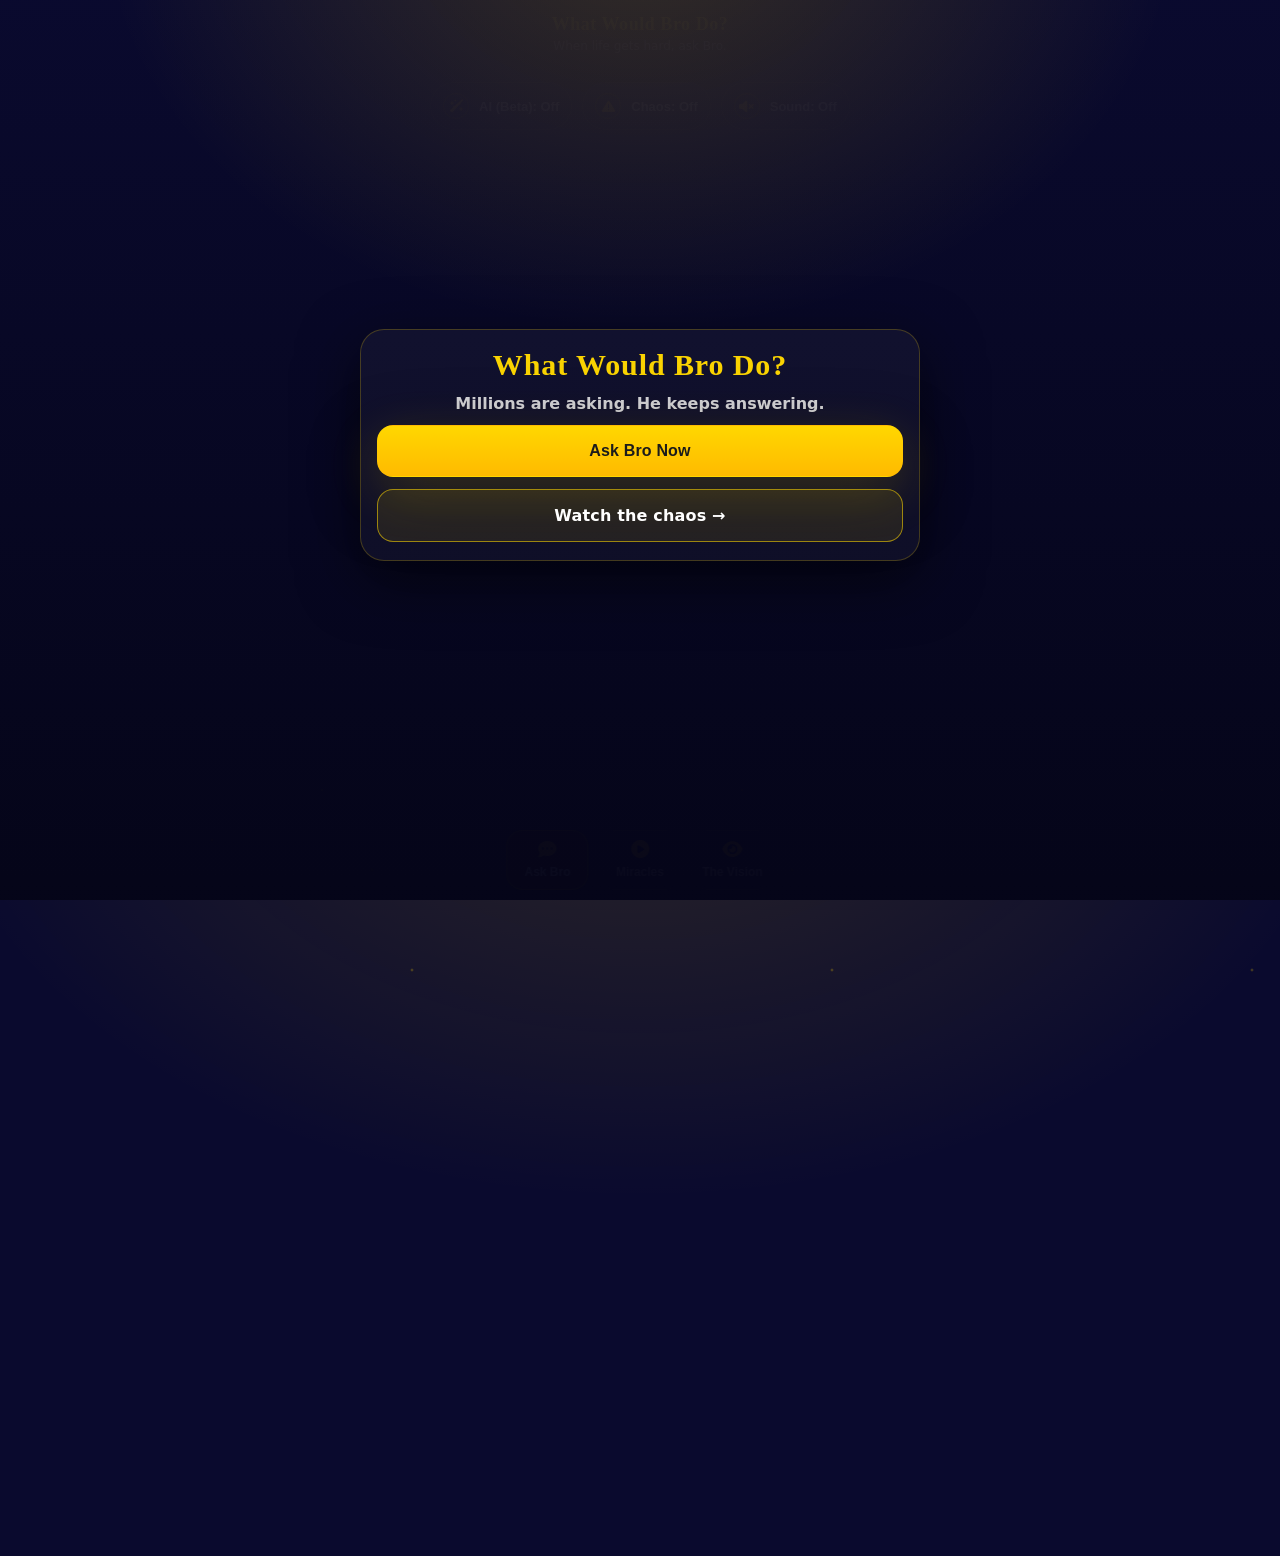
==== commit ac01404c: "Add install UX + update toast" ====
--- a/index.html
+++ b/index.html
@@ -4,6 +4,15 @@
     <meta charset="UTF-8" />
     <meta name="viewport" content="width=device-width, initial-scale=1, viewport-fit=cover" />
     <meta name="theme-color" content="#0a0a2e" />
+    <meta name="referrer" content="no-referrer" />
+    <meta
+      http-equiv="Content-Security-Policy"
+      content="default-src 'self'; base-uri 'self'; object-src 'none'; frame-ancestors 'none'; img-src 'self' data: blob: https:; style-src 'self' https://fonts.googleapis.com https://cdnjs.cloudflare.com; font-src 'self' https://fonts.gstatic.com https://cdnjs.cloudflare.com data:; script-src 'self' https://www.googletagmanager.com https://pagead2.googlesyndication.com https://www.google-analytics.com https://tpc.googlesyndication.com; connect-src 'self' https:; manifest-src 'self'; worker-src 'self'"
+    />
+    <meta
+      http-equiv="Permissions-Policy"
+      content="camera=(), microphone=(), geolocation=(), payment=(), usb=(), bluetooth=(), accelerometer=(), gyroscope=(), magnetometer=(), midi=()"
+    />
     <meta
       name="description"
       content="The official hub of the Bro Multiverse. Ask Bro anything. He thinks he knows. Follow @BroThinksHesJesus"
@@ -45,14 +54,7 @@
 
     <!-- Replace G-XXXXXXXX with your Google Analytics ID -->
     <script async src="https://www.googletagmanager.com/gtag/js?id=G-XXXXXXXX"></script>
-    <script>
-      window.dataLayer = window.dataLayer || [];
-      function gtag() {
-        dataLayer.push(arguments);
-      }
-      gtag("js", new Date());
-      gtag("config", "G-XXXXXXXX");
-    </script>
+    <script src="analytics-placeholder.js"></script>
 
     <!-- Replace with your AdSense Publisher ID when ready -->
     <script
@@ -124,8 +126,12 @@
               autocomplete="off"
               autocapitalize="sentences"
               spellcheck="true"
+              maxlength="280"
             ></textarea>
           </label>
+          <div class="counterRow">
+            <div id="struggleCount" class="counter" aria-live="polite">0/280</div>
+          </div>
 
           <div class="chips" aria-label="Quick struggles">
             <button class="chip" type="button" data-template="My boss asked me to circle back but I already spiritually ascended.">
@@ -158,6 +164,25 @@
             <div id="notifyStatus" class="status" role="status" aria-live="polite"></div>
           </section>
 
+          <section id="installCard" class="card installCard" aria-label="Install" hidden>
+            <div class="installCard__title">Install WWBD</div>
+            <div class="installCard__sub">Add Bro to your home screen for faster blessings.</div>
+            <div class="installCard__actions">
+              <button id="installBtn" class="btn btn--gold" type="button">Install</button>
+              <button id="installDismiss" class="btn btn--ghost" type="button">Not now</button>
+            </div>
+          </section>
+
+          <section id="iosInstallCard" class="card installCard" aria-label="Install on iOS" hidden>
+            <div class="installCard__title">Add to Home Screen</div>
+            <div class="installCard__sub">
+              On iPhone/iPad: tap <strong>Share</strong> then <strong>Add to Home Screen</strong>.
+            </div>
+            <div class="installCard__actions">
+              <button id="iosInstallDismiss" class="btn btn--ghost" type="button">Got it</button>
+            </div>
+          </section>
+
           <a
             class="link"
             href="https://youtube.com/@BroThinksHesJesus"
@@ -235,7 +260,9 @@
             <button id="videoIdeaBtn" class="btn btn--white btn--xl" type="button">Create Video Idea 🎬</button>
             <button id="hooksBtn" class="btn btn--outline" type="button">Generate Hooks ⚡</button>
             <button id="commentBaitBtn" class="btn btn--outline" type="button">Comment Bait 💬</button>
+            <button id="copyCreatorBtn" class="btn btn--ghost btn--sm" type="button">Copy Output</button>
             <pre id="creatorOutput" class="creatorOutput" aria-live="polite"></pre>
+            <div id="creatorStatus" class="status" role="status" aria-live="polite"></div>
           </div>
 
           <button id="visionHint" class="link link--small" type="button">
@@ -456,6 +483,8 @@
       </div>
     </div>
 
+    <div id="toast" class="toast" aria-live="polite" aria-atomic="true"></div>
+
     <script src="app.js" defer></script>
   </body>
 </html>
--- a/style.css
+++ b/style.css
@@ -44,6 +44,17 @@
   display: none;
 }
 
+.splash.is-hiding {
+  animation: splashOut 220ms ease-in forwards;
+  pointer-events: none;
+}
+
+@keyframes splashOut {
+  to {
+    opacity: 0;
+  }
+}
+
 .splash__panel {
   width: 100%;
   max-width: 560px;
@@ -250,6 +261,93 @@
   display: grid;
   grid-template-columns: 1fr 1fr;
   gap: 10px;
+}
+
+.installCard {
+  display: grid;
+  gap: 10px;
+}
+
+.installCard__title {
+  font-weight: 900;
+  font-size: 14px;
+}
+
+.installCard__sub {
+  color: rgba(255, 255, 255, 0.82);
+  font-weight: 600;
+  font-size: 13px;
+  line-height: 1.45;
+}
+
+.installCard__sub strong {
+  color: rgba(255, 215, 0, 0.96);
+}
+
+.installCard__actions {
+  display: grid;
+  grid-template-columns: 1fr 1fr;
+  gap: 10px;
+}
+
+.toast {
+  position: fixed;
+  left: 12px;
+  right: 12px;
+  bottom: calc(76px + var(--safeBottom));
+  z-index: 6;
+  display: none;
+  max-width: 720px;
+  margin: 0 auto;
+}
+
+.toast.is-show {
+  display: block;
+  animation: toastIn 180ms ease-out;
+}
+
+@keyframes toastIn {
+  from {
+    transform: translateY(10px);
+    opacity: 0;
+  }
+  to {
+    transform: translateY(0);
+    opacity: 1;
+  }
+}
+
+.toast__panel {
+  border-radius: 18px;
+  border: 1px solid rgba(255, 215, 0, 0.18);
+  background: rgba(10, 10, 46, 0.96);
+  box-shadow: var(--shadow);
+  padding: 12px 12px;
+  display: grid;
+  gap: 10px;
+}
+
+.toast__title {
+  font-weight: 900;
+  font-size: 13px;
+}
+
+.toast__sub {
+  color: rgba(255, 255, 255, 0.82);
+  font-weight: 600;
+  font-size: 12px;
+  line-height: 1.4;
+}
+
+.toast__actions {
+  display: flex;
+  gap: 10px;
+  justify-content: flex-end;
+  flex-wrap: wrap;
+}
+
+.toast__actions .btn {
+  min-width: 120px;
 }
 
 .chaosBanner {
@@ -1315,6 +1413,8 @@
   .response.is-pop,
   .response.is-glitch,
   .streakBadge.is-pulse .streakBadge__pill,
+  .toast.is-show,
+  .splash.is-hiding,
   .wiggle {
     animation: none !important;
   }
